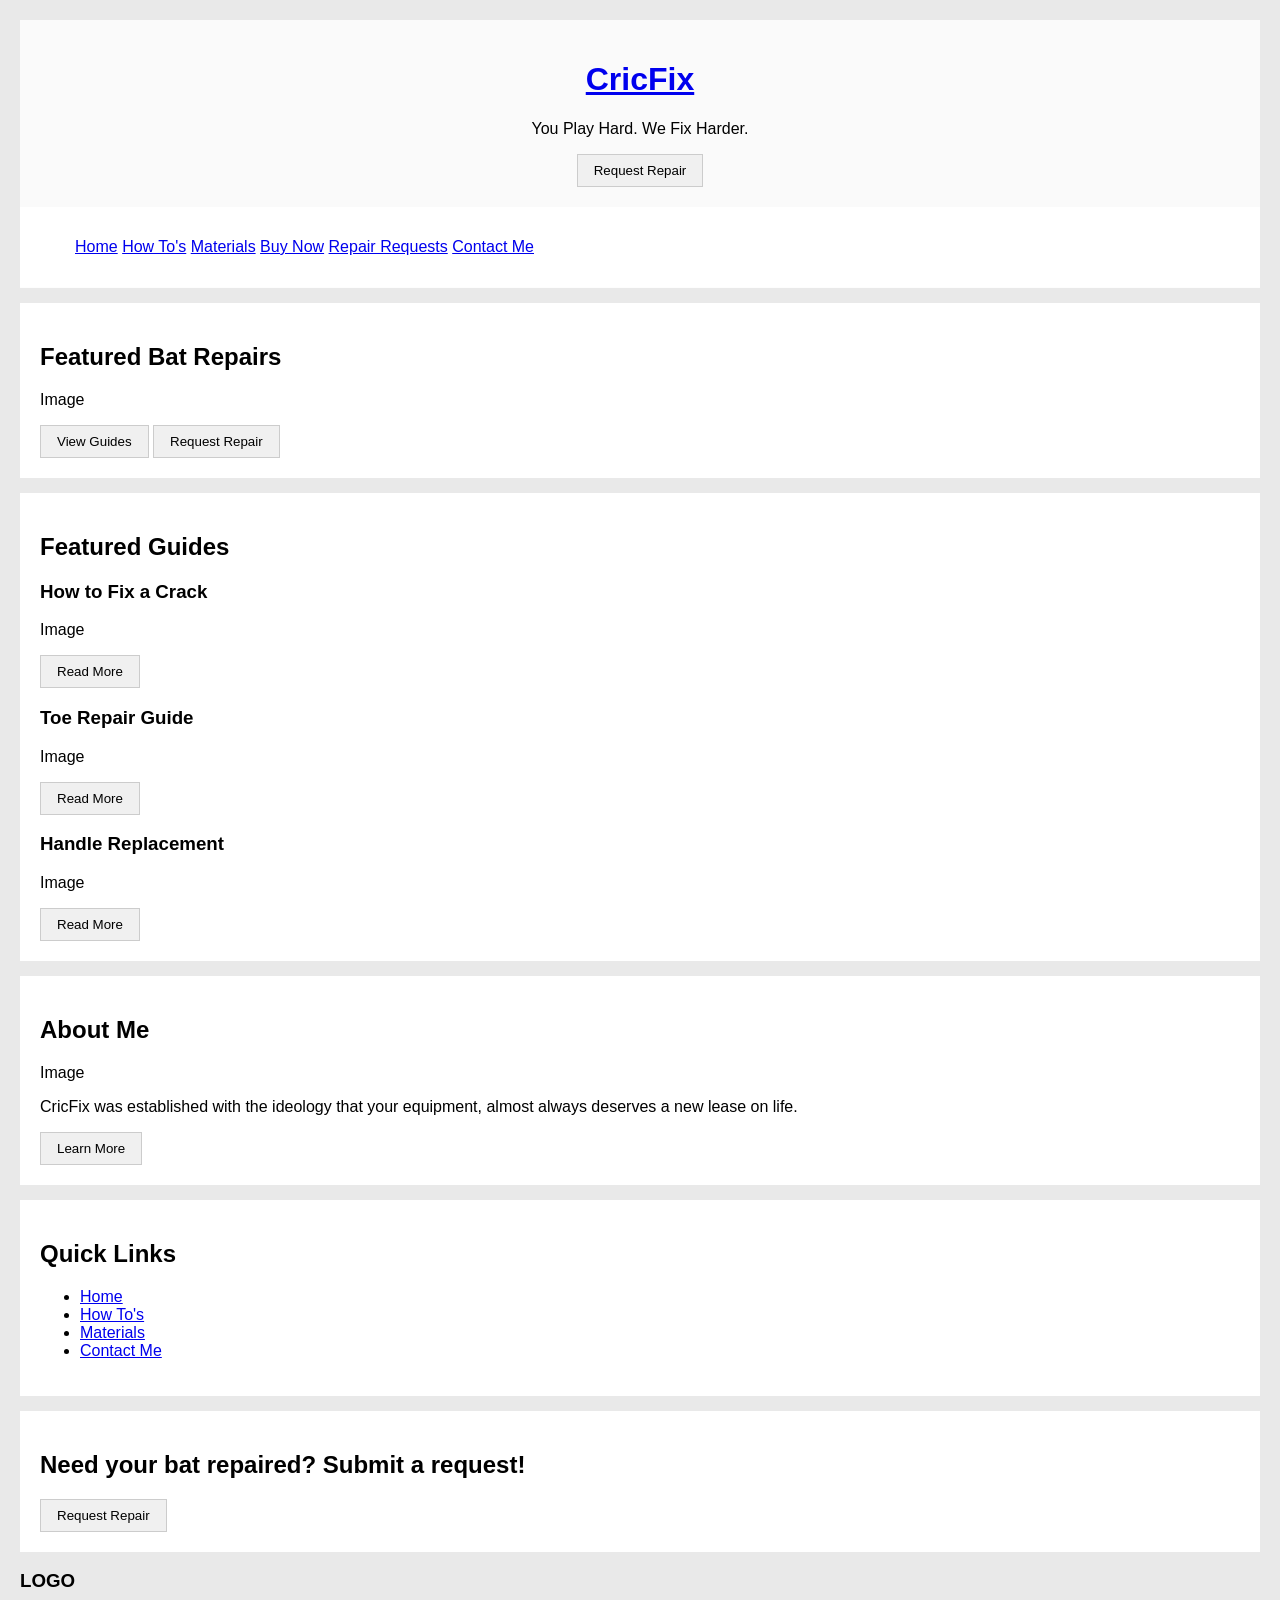
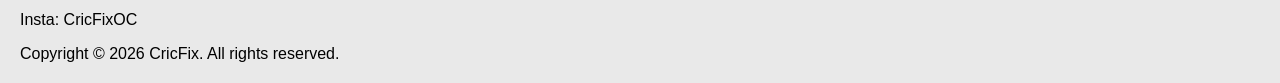
==== index.html @ 5112150d "Add files via upload" ====
<!DOCTYPE html>
<html lang="en">
<head>
    <meta charset="UTF-8">
    <meta name="viewport" content="width=device-width, initial-scale=1.0">
    <title>CricFix</title>
    <link rel="stylesheet" href="styles.css">
</head>
<body>

    <!-- Header -->
    <header id="main-header">
        <h1><a href="index.html">CricFix</a></h1>
        <p>You Play Hard. We Fix Harder.</p>
        <button class="btn">Request Repair</button>
    </header>

    <!-- Navigation -->
    <nav id="main-nav">
        <ul>
        <a href="#index.html" >Home</a>
        <a href="#" >How To's</a>
        <a href="#" >Materials</a>
        <a href="#" >Buy Now</a>
        <a href="#" >Repair Requests</a>
        <a href="#" >Contact Me</a>
        </ul>
    </nav>

    <!-- Hero Section -->
    <section class="content-box">
        <h2>Featured Bat Repairs</h2>
        <p>Image</p>
        <button class="btn">View Guides</button>
        <button class="btn">Request Repair</button>
    </section>

    <!-- Featured Guides -->
    <section class="content-box">
        <h2>Featured Guides</h2>

        <article>
            <h3>How to Fix a Crack</h3>
            <p>Image</p>
            <button class="btn">Read More</button>
        </article>

        <article>
            <h3>Toe Repair Guide</h3>
            <p>Image</p>
            <button class="btn">Read More</button>
        </article>

        <article>
            <h3>Handle Replacement</h3>
            <p>Image</p>
            <button class="btn">Read More</button>
        </article>
    </section>

    <!-- About Me -->
    <section class="content-box">
        <h2>About Me</h2>
        <p>Image</p>
        <p>CricFix was established with the ideology that your equipment, almost always deserves a new lease on life.</p>
        <button class="btn">Learn More</button>
    </section>

    <!-- Quick Links -->
    <section class="content-box">
        <h2>Quick Links</h2>
        <ul>
            <li><a href="#index.html">Home</a></li>
            <li><a href="#">How To's</a></li>
            <li><a href="#">Materials</a></li>
            <li><a href="#">Contact Me</a></li>
        </ul>
    </section>

    <!-- Call to Action -->
    <section class="content-box">
        <h2>Need your bat repaired? Submit a request!</h2>
        <button class="btn">Request Repair</button>
    </section>

    <!-- Footer -->
    <footer id="main-footer">
        <h3>LOGO</h3>
        <p>Insta: CricFixOC</p>
        <p>Copyright &copy; 2026 CricFix. All rights reserved.</p>
    </footer>

</body>
</html>
---- styles.css ----
/* CricFix - Styles */

body {
    font-family: Arial, sans-serif;
    background-color: #e9e9e9;
    margin: 20px;
}

#main-header {
    background-color: #fafafa;
    padding: 20px;
    text-align: center;
}

#main-nav {
    background-color: #ffffff;
    padding: 15px;
    border-bottom: 1px solid #fdfdfd;
}

.nav-link {
    margin-right: 20px;
    color: #333333;
}

.content-box {
    background-color: #ffffff;
    padding: 20px;
    margin-top: 15px;
}

.btn {
    background-color: #f0f0f0;
    border: 1px solid #cccccc;
    padding: 8px 16px;
    cursor: pointer;
}
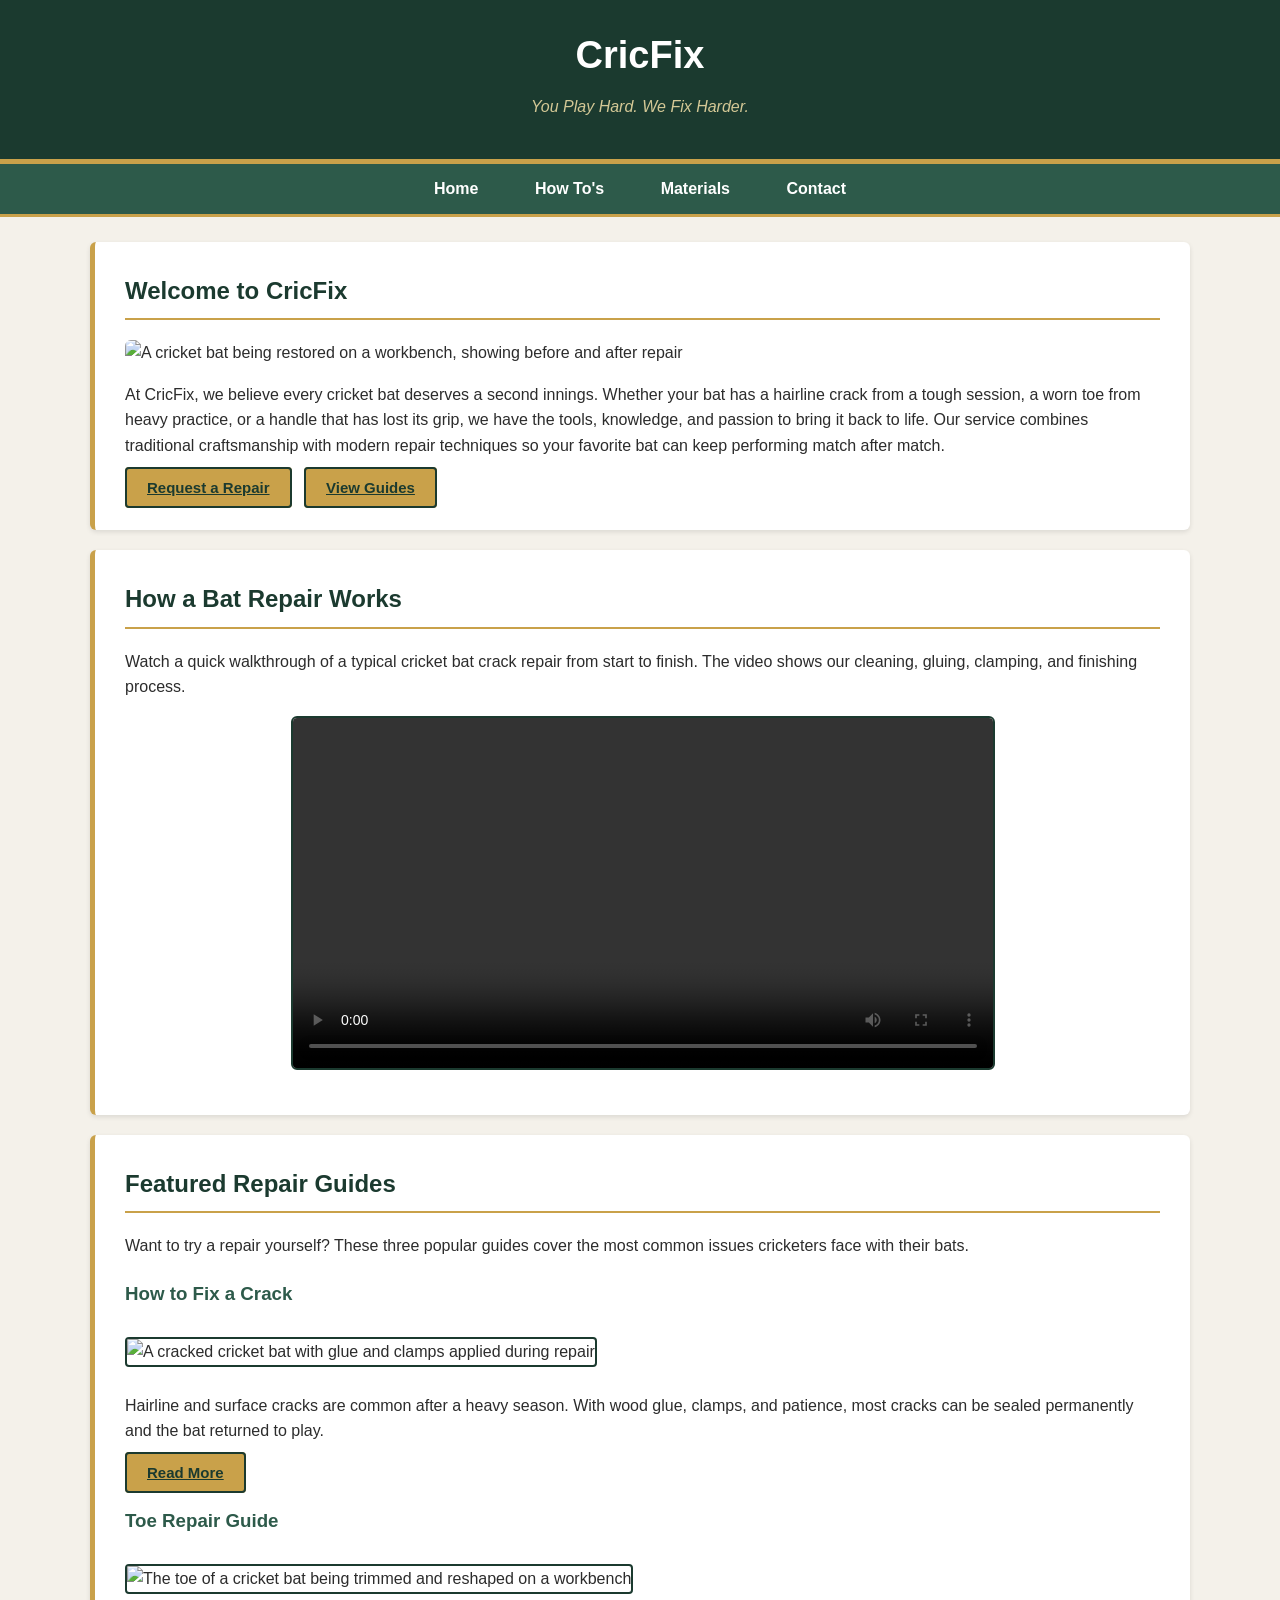
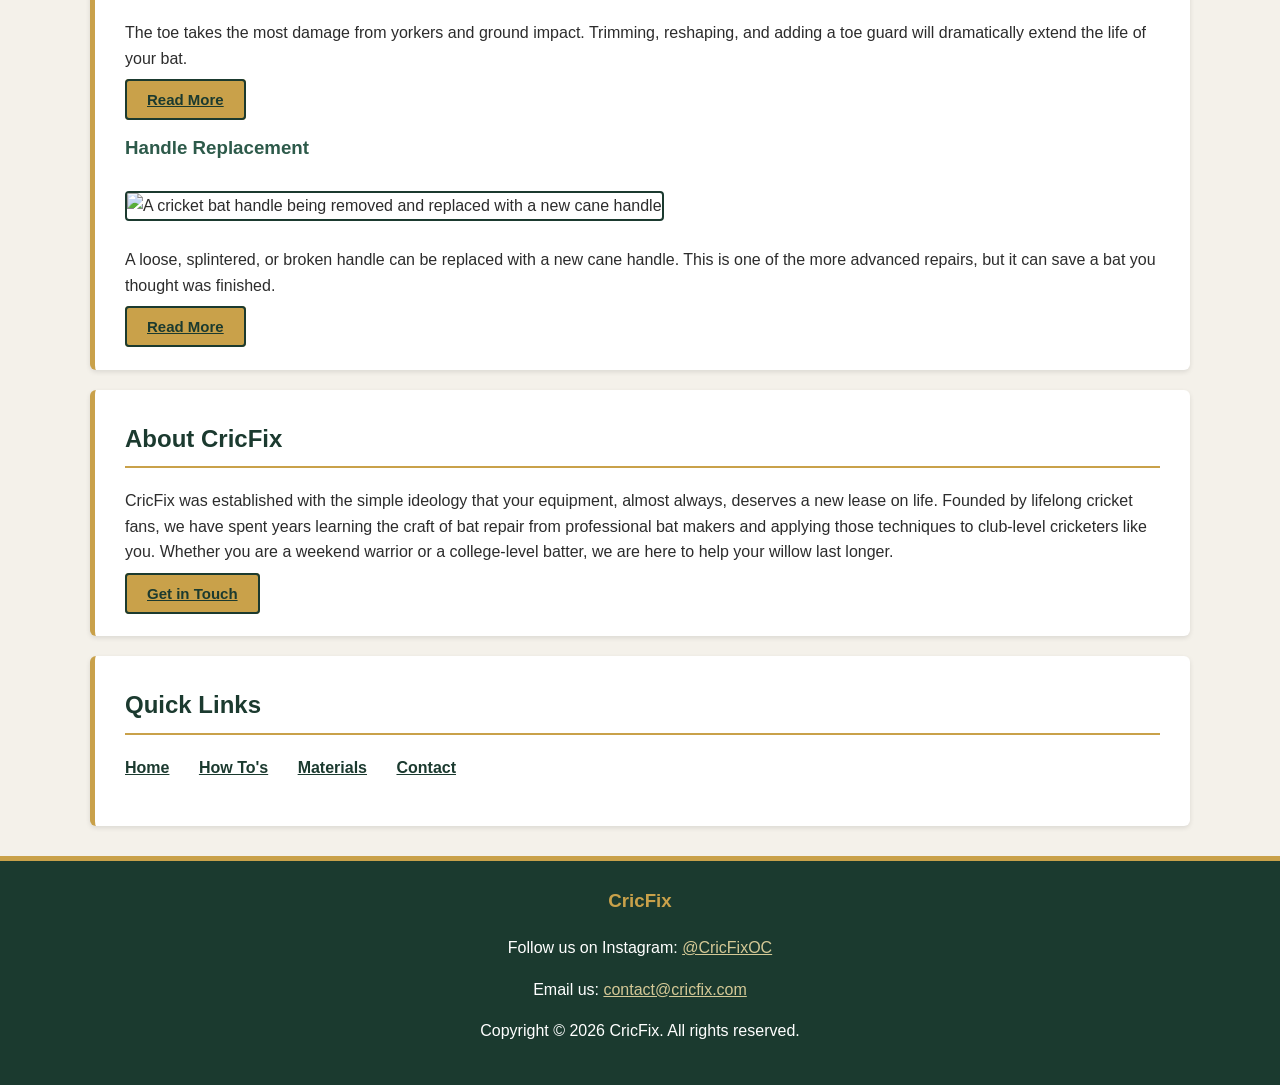
==== commit 93aa5e06: "Add files via upload" ====
--- a/index.html
+++ b/index.html
@@ -3,90 +3,106 @@
 <head>
     <meta charset="UTF-8">
     <meta name="viewport" content="width=device-width, initial-scale=1.0">
-    <title>CricFix</title>
+    <meta name="description" content="CricFix is a cricket bat repair service offering professional repairs, DIY guides, and quality materials for players who want to extend the life of their cricket bats.">
+    <meta name="keywords" content="cricket bat repair, cricket bat fix, willow repair, bat handle replacement, cricket equipment, bat maintenance, DIY cricket repair">
+    <meta name="author" content="CricFix">
+    <title>CricFix - Cricket Bat Repair & Restoration</title>
     <link rel="stylesheet" href="styles.css">
 </head>
 <body>
+
+    <!-- Accessibility: skip to main content link for keyboard users -->
+    <a href="#main-content" class="skip-link">Skip to main content</a>
 
     <!-- Header -->
     <header id="main-header">
         <h1><a href="index.html">CricFix</a></h1>
         <p>You Play Hard. We Fix Harder.</p>
-        <button class="btn">Request Repair</button>
     </header>
 
     <!-- Navigation -->
-    <nav id="main-nav">
+    <nav id="main-nav" aria-label="Main navigation">
         <ul>
-        <a href="#index.html" >Home</a>
-        <a href="#" >How To's</a>
-        <a href="#" >Materials</a>
-        <a href="#" >Buy Now</a>
-        <a href="#" >Repair Requests</a>
-        <a href="#" >Contact Me</a>
+            <li><a href="index.html">Home</a></li>
+            <li><a href="howtos.html">How To's</a></li>
+            <li><a href="materials.html">Materials</a></li>
+            <li><a href="contact.html">Contact</a></li>
         </ul>
     </nav>
 
-    <!-- Hero Section -->
-    <section class="content-box">
-        <h2>Featured Bat Repairs</h2>
-        <p>Image</p>
-        <button class="btn">View Guides</button>
-        <button class="btn">Request Repair</button>
-    </section>
+    <main id="main-content">
 
-    <!-- Featured Guides -->
-    <section class="content-box">
-        <h2>Featured Guides</h2>
+        <!-- Hero Section -->
+        <section class="content-box">
+            <h2>Welcome to CricFix</h2>
+            <img src="images/hero-bat.jpg" alt="A cricket bat being restored on a workbench, showing before and after repair" class="hero-img">
+            <p>At CricFix, we believe every cricket bat deserves a second innings. Whether your bat has a hairline crack from a tough session, a worn toe from heavy practice, or a handle that has lost its grip, we have the tools, knowledge, and passion to bring it back to life. Our service combines traditional craftsmanship with modern repair techniques so your favorite bat can keep performing match after match.</p>
+            <a href="contact.html" class="btn">Request a Repair</a>
+            <a href="howtos.html" class="btn">View Guides</a>
+        </section>
 
-        <article>
-            <h3>How to Fix a Crack</h3>
-            <p>Image</p>
-            <button class="btn">Read More</button>
-        </article>
+        <!-- Video Section -->
+        <section class="content-box">
+            <h2>How a Bat Repair Works</h2>
+            <p>Watch a quick walkthrough of a typical cricket bat crack repair from start to finish. The video shows our cleaning, gluing, clamping, and finishing process.</p>
+            <video controls aria-label="Video walkthrough of cricket bat crack repair process">
+                <source src="videos/bat-repair-demo.mp4" type="video/mp4">
+                Your browser does not support the video tag. Please update your browser to view this content.
+            </video>
+        </section>
 
-        <article>
-            <h3>Toe Repair Guide</h3>
-            <p>Image</p>
-            <button class="btn">Read More</button>
-        </article>
+        <!-- Featured Guides -->
+        <section class="content-box">
+            <h2>Featured Repair Guides</h2>
+            <p>Want to try a repair yourself? These three popular guides cover the most common issues cricketers face with their bats.</p>
 
-        <article>
-            <h3>Handle Replacement</h3>
-            <p>Image</p>
-            <button class="btn">Read More</button>
-        </article>
-    </section>
+            <article>
+                <h3>How to Fix a Crack</h3>
+                <img src="images/crack-repair.jpg" alt="A cracked cricket bat with glue and clamps applied during repair" class="article-img">
+                <p>Hairline and surface cracks are common after a heavy season. With wood glue, clamps, and patience, most cracks can be sealed permanently and the bat returned to play.</p>
+                <a href="howtos.html" class="btn">Read More</a>
+            </article>
 
-    <!-- About Me -->
-    <section class="content-box">
-        <h2>About Me</h2>
-        <p>Image</p>
-        <p>CricFix was established with the ideology that your equipment, almost always deserves a new lease on life.</p>
-        <button class="btn">Learn More</button>
-    </section>
+            <article>
+                <h3>Toe Repair Guide</h3>
+                <img src="images/toe-repair.jpg" alt="The toe of a cricket bat being trimmed and reshaped on a workbench" class="article-img">
+                <p>The toe takes the most damage from yorkers and ground impact. Trimming, reshaping, and adding a toe guard will dramatically extend the life of your bat.</p>
+                <a href="howtos.html" class="btn">Read More</a>
+            </article>
 
-    <!-- Quick Links -->
-    <section class="content-box">
-        <h2>Quick Links</h2>
-        <ul>
-            <li><a href="#index.html">Home</a></li>
-            <li><a href="#">How To's</a></li>
-            <li><a href="#">Materials</a></li>
-            <li><a href="#">Contact Me</a></li>
-        </ul>
-    </section>
+            <article>
+                <h3>Handle Replacement</h3>
+                <img src="images/handle-replacement.jpg" alt="A cricket bat handle being removed and replaced with a new cane handle" class="article-img">
+                <p>A loose, splintered, or broken handle can be replaced with a new cane handle. This is one of the more advanced repairs, but it can save a bat you thought was finished.</p>
+                <a href="howtos.html" class="btn">Read More</a>
+            </article>
+        </section>
 
-    <!-- Call to Action -->
-    <section class="content-box">
-        <h2>Need your bat repaired? Submit a request!</h2>
-        <button class="btn">Request Repair</button>
-    </section>
+        <!-- About Me -->
+        <section class="content-box">
+            <h2>About CricFix</h2>
+            <p>CricFix was established with the simple ideology that your equipment, almost always, deserves a new lease on life. Founded by lifelong cricket fans, we have spent years learning the craft of bat repair from professional bat makers and applying those techniques to club-level cricketers like you. Whether you are a weekend warrior or a college-level batter, we are here to help your willow last longer.</p>
+            <a href="contact.html" class="btn">Get in Touch</a>
+        </section>
+
+        <!-- Quick Links -->
+        <section class="content-box">
+            <h2>Quick Links</h2>
+            <ul id="quick-links">
+                <li><a href="index.html">Home</a></li>
+                <li><a href="howtos.html">How To's</a></li>
+                <li><a href="materials.html">Materials</a></li>
+                <li><a href="contact.html">Contact</a></li>
+            </ul>
+        </section>
+
+    </main>
 
     <!-- Footer -->
     <footer id="main-footer">
-        <h3>LOGO</h3>
-        <p>Insta: CricFixOC</p>
+        <h3>CricFix</h3>
+        <p>Follow us on Instagram: <a href="https://www.instagram.com/" target="_blank" rel="noopener noreferrer">@CricFixOC</a></p>
+        <p>Email us: <a href="mailto:contact@cricfix.com">contact@cricfix.com</a></p>
         <p>Copyright &copy; 2026 CricFix. All rights reserved.</p>
     </footer>
 
--- a/styles.css
+++ b/styles.css
@@ -1,37 +1,278 @@
-/* CricFix - Styles */
+/* CricFix - Stylesheet */
+/* Beginner CIS project - intro to HTML/CSS */
+
+/* ---------- General Page Styles ---------- */
 
 body {
     font-family: Arial, sans-serif;
-    background-color: #e9e9e9;
-    margin: 20px;
-}
+    background-color: #f4f1ea;
+    color: #2c2c2c;
+    margin: 0;
+    padding: 0;
+    line-height: 1.6;
+}
+
+/* ---------- Header ---------- */
 
 #main-header {
-    background-color: #fafafa;
-    padding: 20px;
+    background-color: #1b3a2f;
+    color: #ffffff;
+    padding: 25px 40px;
     text-align: center;
-}
+    border-bottom: 5px solid #c9a14a;
+}
+
+#main-header h1 {
+    font-size: 38px;
+    margin: 0;
+}
+
+#main-header h1 a {
+    color: #ffffff;
+    text-decoration: none;
+}
+
+#main-header p {
+    font-size: 16px;
+    color: #d4c896;
+    margin: 8px 0 15px 0;
+    font-style: italic;
+}
+
+/* ---------- Navigation ---------- */
 
 #main-nav {
-    background-color: #ffffff;
-    padding: 15px;
-    border-bottom: 1px solid #fdfdfd;
-}
-
-.nav-link {
-    margin-right: 20px;
-    color: #333333;
+    background-color: #2d5a4a;
+    padding: 12px 30px;
+    border-bottom: 3px solid #c9a14a;
+}
+
+#main-nav ul {
+    list-style-type: none;
+    padding: 0;
+    margin: 0;
+    text-align: center;
+}
+
+#main-nav li {
+    display: inline-block;
+    margin: 0 12px;
+}
+
+#main-nav a {
+    color: #ffffff;
+    text-decoration: none;
+    padding: 8px 14px;
+    font-weight: bold;
+    border-radius: 4px;
+}
+
+#main-nav a:hover {
+    background-color: #c9a14a;
+    color: #1b3a2f;
+}
+
+#main-nav a:focus {
+    background-color: #c9a14a;
+    color: #1b3a2f;
+    outline: 3px solid #ffffff;
+}
+
+/* ---------- Main Content Area ---------- */
+
+main {
+    max-width: 1100px;
+    margin: 25px auto;
+    padding: 0 25px;
 }
 
 .content-box {
     background-color: #ffffff;
-    padding: 20px;
+    padding: 30px;
+    margin-top: 20px;
+    border-radius: 6px;
+    border-left: 5px solid #c9a14a;
+    box-shadow: 0 2px 5px rgba(0, 0, 0, 0.1);
+}
+
+h2 {
+    color: #1b3a2f;
+    border-bottom: 2px solid #c9a14a;
+    padding-bottom: 8px;
+    margin-top: 0;
+}
+
+h3 {
+    color: #2d5a4a;
+    margin-top: 20px;
+}
+
+a {
+    color: #1b3a2f;
+}
+
+a:hover {
+    color: #c9a14a;
+}
+
+/* ---------- Buttons ---------- */
+
+.btn {
+    background-color: #c9a14a;
+    color: #1b3a2f;
+    border: 2px solid #1b3a2f;
+    padding: 10px 20px;
+    cursor: pointer;
+    font-size: 15px;
+    font-weight: bold;
+    border-radius: 4px;
+    margin-right: 8px;
+    margin-top: 10px;
+}
+
+.btn:hover {
+    background-color: #1b3a2f;
+    color: #ffffff;
+}
+
+.btn:focus {
+    outline: 3px solid #2d5a4a;
+}
+
+/* ---------- Images ---------- */
+
+.hero-img {
+    width: 100%;
+    max-height: 400px;
+    display: block;
+    border-radius: 6px;
+    margin-bottom: 15px;
+}
+
+.article-img {
+    width: 250px;
+    border: 2px solid #1b3a2f;
+    border-radius: 4px;
+    margin: 10px 0;
+}
+
+/* ---------- Quick Links (horizontal) ---------- */
+
+#quick-links {
+    list-style-type: none;
+    padding: 0;
+}
+
+#quick-links li {
+    display: inline-block;
+    margin-right: 25px;
+}
+
+#quick-links a {
+    font-weight: bold;
+}
+
+/* ---------- Table Styling ---------- */
+
+table {
+    width: 100%;
+    border-collapse: collapse;
     margin-top: 15px;
 }
 
-.btn {
-    background-color: #f0f0f0;
+th {
+    background-color: #1b3a2f;
+    color: #ffffff;
+    padding: 12px;
+    text-align: left;
+    border: 1px solid #1b3a2f;
+}
+
+td {
+    padding: 10px 12px;
     border: 1px solid #cccccc;
-    padding: 8px 16px;
-    cursor: pointer;
-}
+    background-color: #ffffff;
+}
+
+tr:nth-child(even) td {
+    background-color: #f4f1ea;
+}
+
+/* ---------- Form Styling ---------- */
+
+.contact-form label {
+    display: block;
+    font-weight: bold;
+    margin-top: 12px;
+    margin-bottom: 4px;
+    color: #1b3a2f;
+}
+
+.contact-form input, .contact-form textarea, .contact-form select {
+    width: 100%;
+    padding: 10px;
+    border: 1px solid #cccccc;
+    border-radius: 4px;
+    font-size: 15px;
+    font-family: Arial, sans-serif;
+    box-sizing: border-box;
+}
+
+.contact-form input:focus, .contact-form textarea:focus, .contact-form select:focus {
+    outline: 3px solid #c9a14a;
+    border-color: #1b3a2f;
+}
+
+/* ---------- Video ---------- */
+
+video {
+    width: 100%;
+    max-width: 700px;
+    display: block;
+    margin: 15px auto;
+    border: 2px solid #1b3a2f;
+    border-radius: 6px;
+}
+
+/* ---------- Footer ---------- */
+
+#main-footer {
+    background-color: #1b3a2f;
+    color: #ffffff;
+    padding: 25px 40px;
+    text-align: center;
+    margin-top: 30px;
+    border-top: 5px solid #c9a14a;
+}
+
+#main-footer h3 {
+    color: #c9a14a;
+    margin-top: 0;
+}
+
+#main-footer a {
+    color: #d4c896;
+}
+
+#main-footer a:hover {
+    color: #ffffff;
+}
+
+/* ---------- Skip Link (accessibility) ---------- */
+
+.skip-link {
+    position: absolute;
+    left: -9999px;
+    top: 0;
+    background-color: #c9a14a;
+    color: #1b3a2f;
+    padding: 10px 15px;
+    font-weight: bold;
+    text-decoration: none;
+    z-index: 100;
+}
+
+.skip-link:focus {
+    left: 10px;
+    top: 10px;
+}
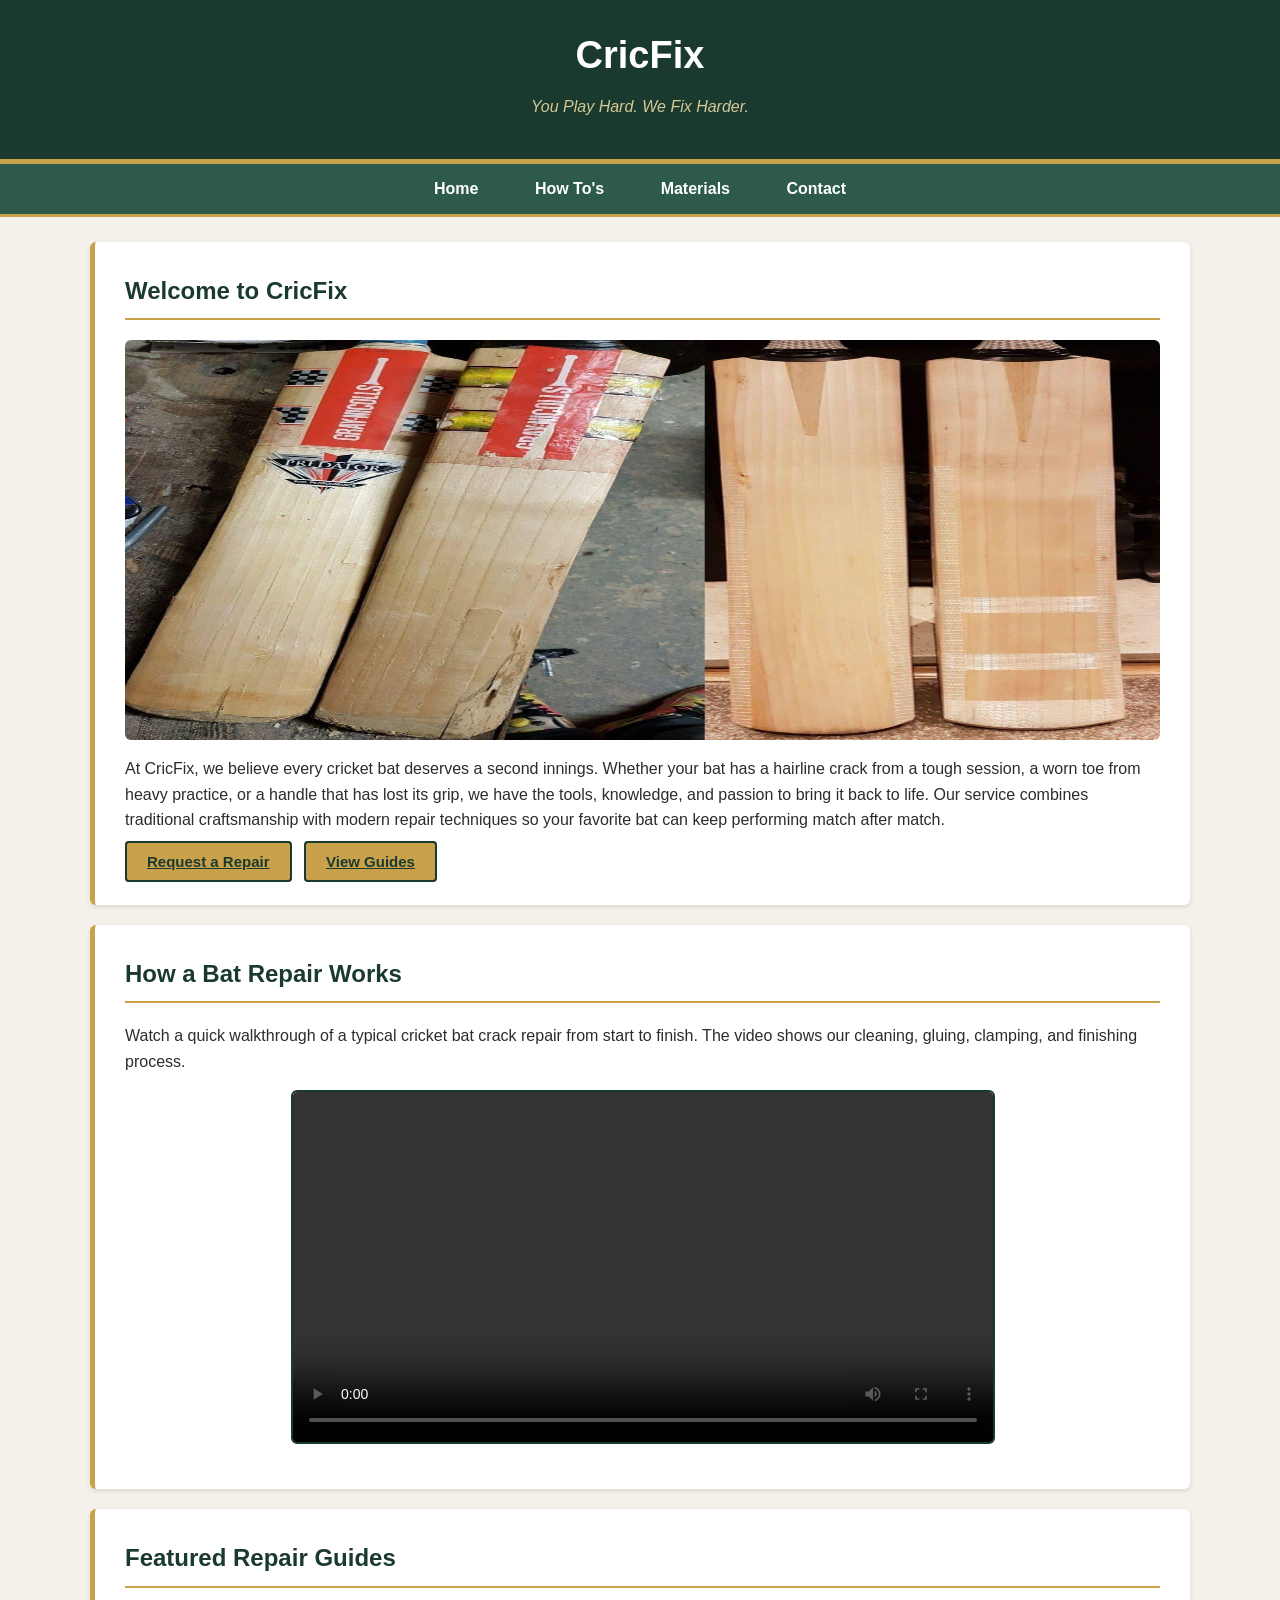
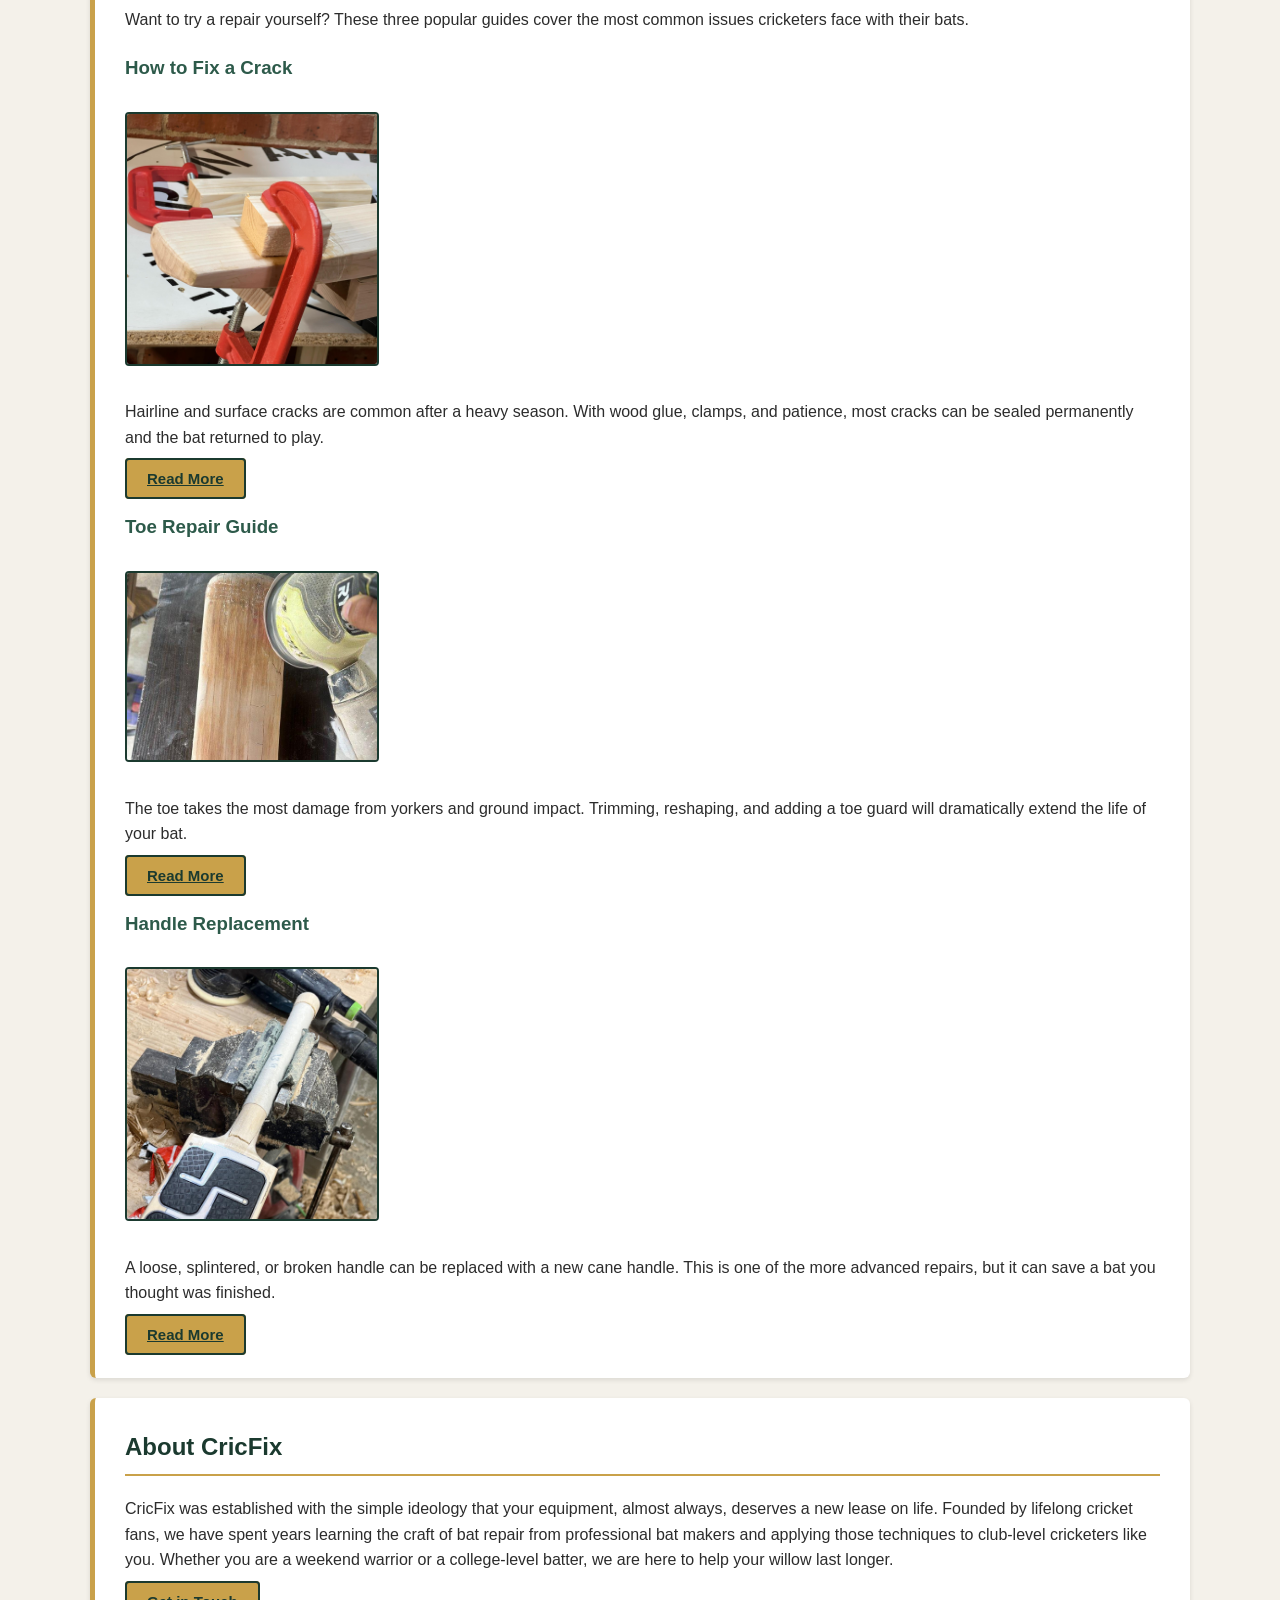
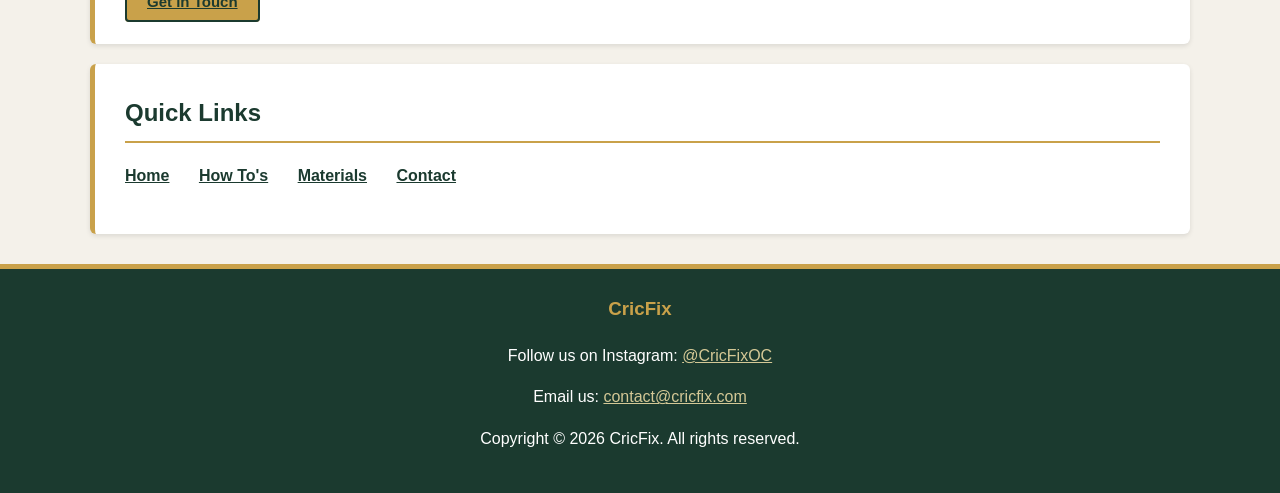
==== commit 22558c70: "Add files via upload" ====
--- a/index.html
+++ b/index.html
@@ -35,7 +35,7 @@
         <!-- Hero Section -->
         <section class="content-box">
             <h2>Welcome to CricFix</h2>
-            <img src="images/hero-bat.jpg" alt="A cricket bat being restored on a workbench, showing before and after repair" class="hero-img">
+            <img src="hero-bat.jpg" alt="A cricket bat being restored on a workbench, showing before and after repair" class="hero-img">
             <p>At CricFix, we believe every cricket bat deserves a second innings. Whether your bat has a hairline crack from a tough session, a worn toe from heavy practice, or a handle that has lost its grip, we have the tools, knowledge, and passion to bring it back to life. Our service combines traditional craftsmanship with modern repair techniques so your favorite bat can keep performing match after match.</p>
             <a href="contact.html" class="btn">Request a Repair</a>
             <a href="howtos.html" class="btn">View Guides</a>
@@ -46,7 +46,7 @@
             <h2>How a Bat Repair Works</h2>
             <p>Watch a quick walkthrough of a typical cricket bat crack repair from start to finish. The video shows our cleaning, gluing, clamping, and finishing process.</p>
             <video controls aria-label="Video walkthrough of cricket bat crack repair process">
-                <source src="videos/bat-repair-demo.mp4" type="video/mp4">
+                <source src="bat-repair-demo.mp4" type="video/mp4">
                 Your browser does not support the video tag. Please update your browser to view this content.
             </video>
         </section>
@@ -58,21 +58,21 @@
 
             <article>
                 <h3>How to Fix a Crack</h3>
-                <img src="images/crack-repair.jpg" alt="A cracked cricket bat with glue and clamps applied during repair" class="article-img">
+                <img src="crack-repair.jpg" alt="A cracked cricket bat with glue and clamps applied during repair" class="article-img">
                 <p>Hairline and surface cracks are common after a heavy season. With wood glue, clamps, and patience, most cracks can be sealed permanently and the bat returned to play.</p>
                 <a href="howtos.html" class="btn">Read More</a>
             </article>
 
             <article>
                 <h3>Toe Repair Guide</h3>
-                <img src="images/toe-repair.jpg" alt="The toe of a cricket bat being trimmed and reshaped on a workbench" class="article-img">
+                <img src="toe-repair.jpg" alt="The toe of a cricket bat being trimmed and reshaped on a workbench" class="article-img">
                 <p>The toe takes the most damage from yorkers and ground impact. Trimming, reshaping, and adding a toe guard will dramatically extend the life of your bat.</p>
                 <a href="howtos.html" class="btn">Read More</a>
             </article>
 
             <article>
                 <h3>Handle Replacement</h3>
-                <img src="images/handle-replacement.jpg" alt="A cricket bat handle being removed and replaced with a new cane handle" class="article-img">
+                <img src="handle-replacement.jpg" alt="A cricket bat handle being removed and replaced with a new cane handle" class="article-img">
                 <p>A loose, splintered, or broken handle can be replaced with a new cane handle. This is one of the more advanced repairs, but it can save a bat you thought was finished.</p>
                 <a href="howtos.html" class="btn">Read More</a>
             </article>
